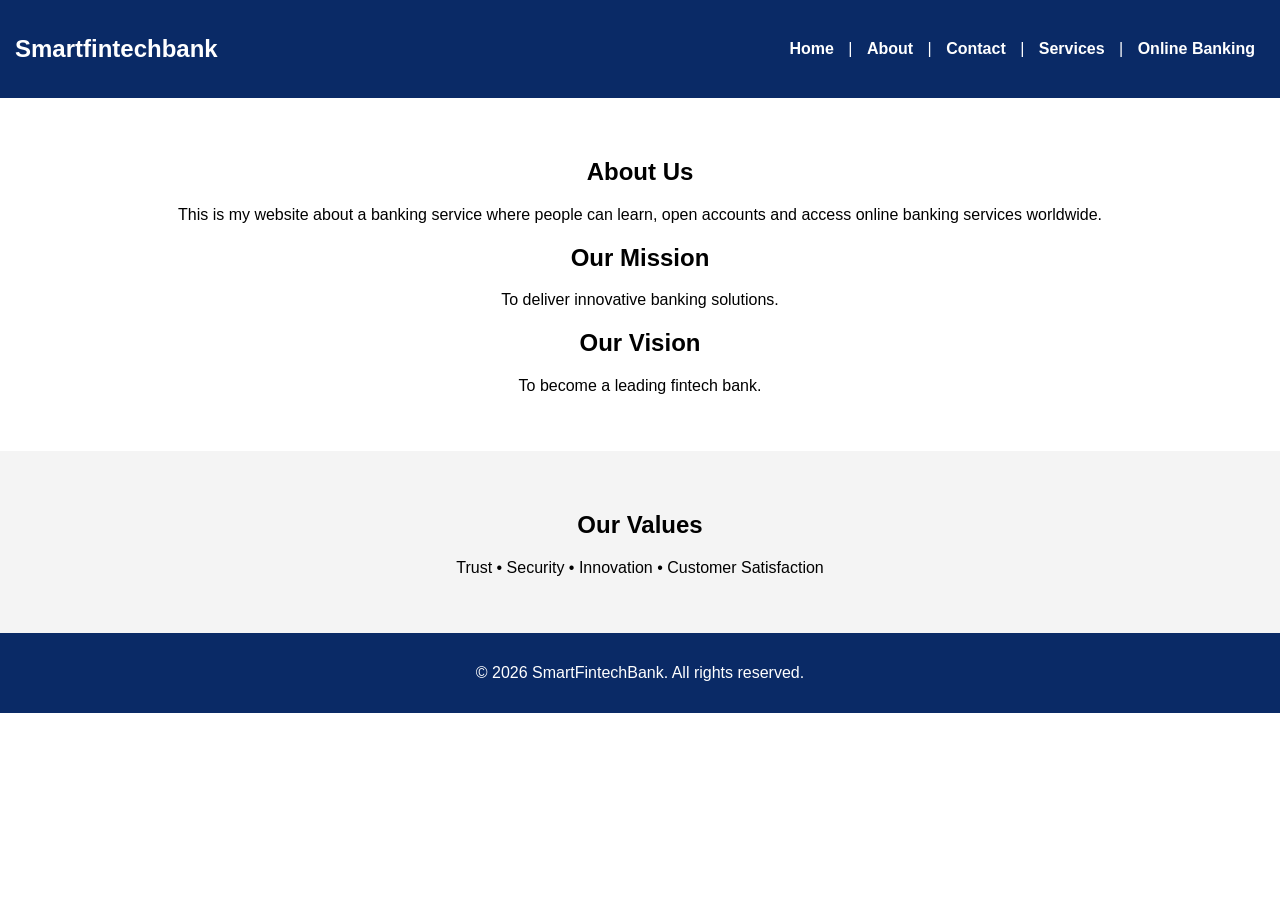
==== about.html @ 58d1ffb2 "Add files via upload" ====
<!DOCTYPE html>
<html lang="en">

<head>
    <meta charset="UTF-8">
    <meta name="viewport" content="width=device-width, initial-scale=1.0">
    <title>About - Smartfintechbank</title>
    <link rel="stylesheet" href="style.css">
</head>

<body>

    <!-- HEADER -->
    <header>
        <nav>
            <h2>Smartfintechbank</h2>
            <div>
                <a href="index.html">Home</a> |
                <a href="about.html">About</a> |
                <a href="contact.html">Contact</a> |
                <a href="services.html">Services</a> |
                <a href="online.html">Online Banking</a>
            </div>
        </nav>
    </header>

    <!-- ABOUT SECTION -->
    <section class="section">
        <h1>About Us</h1>

        <p>
            This is my website about a banking service where people can learn, open accounts and access online banking services worldwide.
        </p>

        <h2>Our Mission</h2>
        <p>
            To deliver innovative banking solutions.
        </p>

        <h2>Our Vision</h2>
        <p>
            To become a leading fintech bank.
        </p>
    </section>

    <!-- VALUES SECTION -->
    <section class="section" style="background:#f4f4f4;">
        <h2>Our Values</h2>
        <p>Trust • Security • Innovation • Customer Satisfaction</p>
    </section>

    <!-- FOOTER -->
    <footer>
        <p>© 2026 SmartFintechBank. All rights reserved.</p>
    </footer>

</body>
</html>
---- style.css ----
body {
    margin: 0;
    font-family: Arial, sans-serif;
}

/* HEADER */
header {
    background: #0a2a66;
    color: white;
    padding: 15px;
}

nav {
    display: flex;
    justify-content: space-between;
    align-items: center;
}

nav a {
    color: white;
    margin: 0 10px;
    text-decoration: none;
    font-weight: bold;
}

/* HERO */
.hero {
    background: url(https://tse2.mm.bing.net/th/id/OIP.ylh54iSeT8Ze6bGVDX1zrgHaCH?rs=1&pid=ImgDetMain&o=7&rm=3) no-repeat center/cover;
    color: white;
    text-align: center;
    padding: 100px 20px;
}

.hero button {
    background: #ff9900;
    color: white;
    padding: 10px 20px;
    border: none;
    cursor: pointer;
}

/* SECTIONS */
.section {
    padding: 40px;
    text-align: center;
}

/* SERVICES */
.services {
    display: flex;
    justify-content: space-around;
    flex-wrap: wrap;
}

.card {
    width: 250px;
    padding: 20px;
    margin: 10px;
    border: 1px solid #ccc;
    border-radius: 10px;
}

/* FOOTER */
footer {
    background: #0a2a66;
    color: white;
    text-align: center;
    padding: 15px;
}
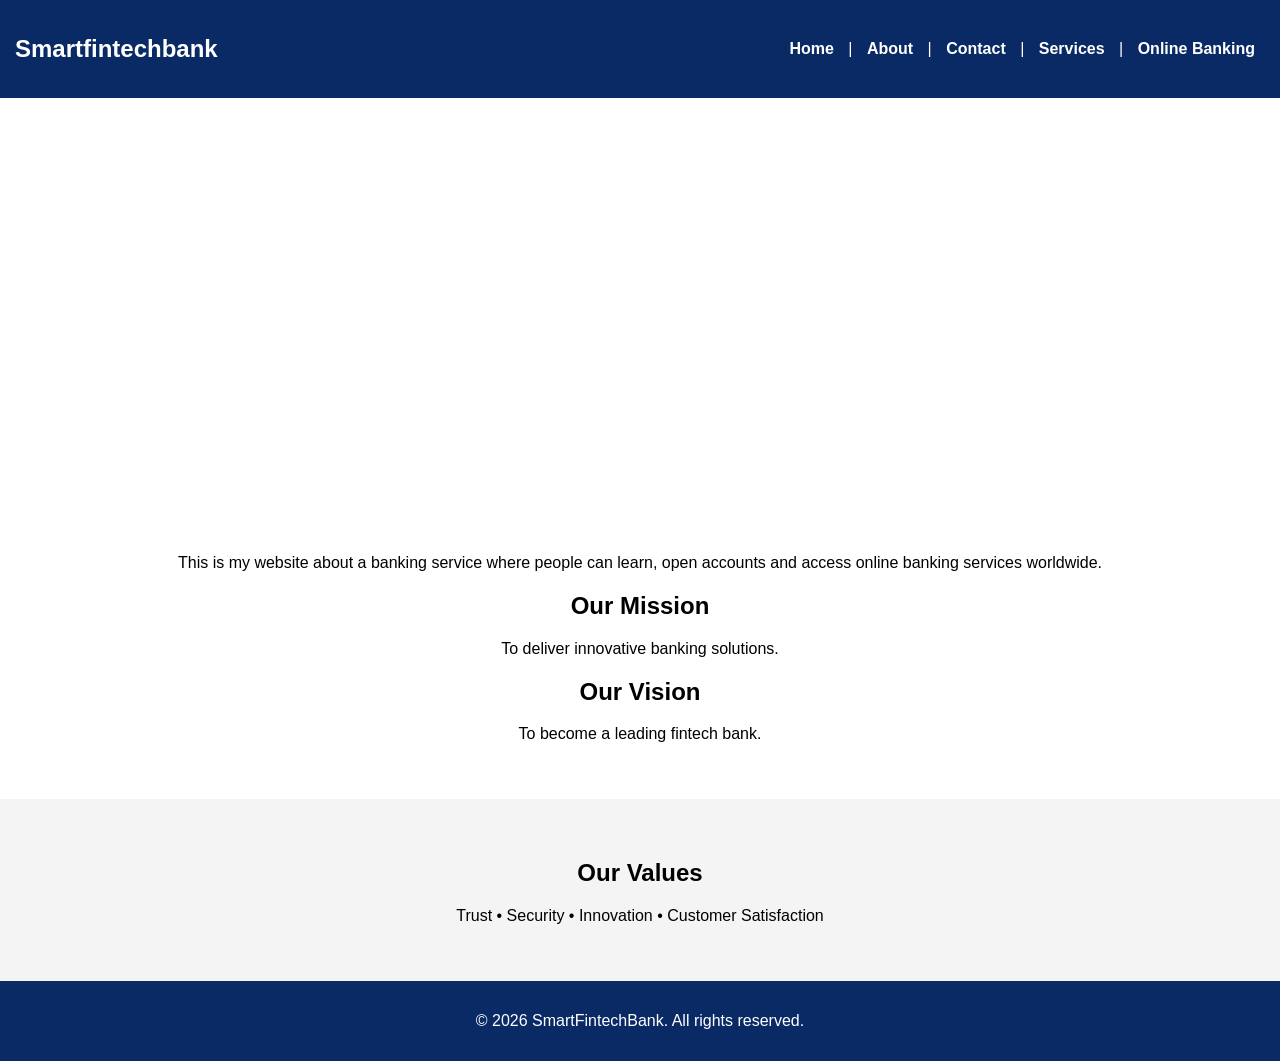
==== commit b29d6eeb: "Add files via upload" ====
--- a/about.html
+++ b/about.html
@@ -24,12 +24,15 @@
         </nav>
     </header>
 
-    <!-- ABOUT SECTION -->
-    <section class="section">
-        <h1>About Us</h1>
+    <!--HERO IMAGE SECTION-->
+    <section class="hero-about">
+        <h1>About Smartfintechbank</h1>
+        </section>
 
-        <p>
-            This is my website about a banking service where people can learn, open accounts and access online banking services worldwide.
+        <!-- ABOUT US SECTION -->
+        <section class="section">
+            <p>
+                This is my website about a banking service where people can learn, open accounts and access online banking services worldwide.
         </p>
 
         <h2>Our Mission</h2>
--- a/style.css
+++ b/style.css
@@ -1,6 +1,6 @@
 body {
     margin: 0;
-    font-family: Arial, sans-serif;
+     font-family: Arial, sans-serif;
 }
 
 /* HEADER */
@@ -25,18 +25,95 @@
 
 /* HERO */
 .hero {
-    background: url(https://tse2.mm.bing.net/th/id/OIP.ylh54iSeT8Ze6bGVDX1zrgHaCH?rs=1&pid=ImgDetMain&o=7&rm=3) no-repeat center/cover;
-    color: white;
+    background: url("images/home.jpg") no-repeat center/cover;
+    height: 500px;
+    color: rgb(10, 4, 4);
     text-align: center;
     padding: 100px 20px;
 }
 
 .hero button {
-    background: #ff9900;
+    background: #0a2a66;
     color: white;
     padding: 10px 20px;
     border: none;
     cursor: pointer;
+       transition: background-color 0.3s, color 0.3s;  
+       align-items: center;
+        
+}
+
+.hero button:hover {
+    background: #ff9900;
+    color: rgb(238, 238, 243);
+}
+
+
+/*ABOUT PAGE IMAGE*/
+    .hero-about {
+    background: url("images/about.jpg") no-repeat center/cover;
+    height: 400px;
+    display: flex;
+    align-items: center;
+    justify-content: center;
+    color: white;
+    font-size: 30px;
+    text-align: center;
+}
+
+/*CONTACT PAGE IMAGE*/
+.hero-contact {
+    background: url("images/contact.jpg") no-repeat center/cover;
+    height: 350px;
+    display: flex;
+    align-items: center;
+    justify-content: center;
+    color: white;
+    font-size: 30px;
+    text-align: center;
+}
+
+/* ONLINE BANKING BACKGROUND */
+.login-bg {
+    background:url("images/login.jpg") no-repeat center/cover;
+    height: 75vh;
+    display: flex;
+    justify-content: center;
+    align-items: center;
+}
+
+/*services page image*/
+.hero-services {
+    background:url("c:\\Users\\theet\\OneDrive - Botswana Accountancy College\\WMDASSINGMENT2026\\images\\service.jpg") no-repeat center/cover;
+    height: 500px;
+    display: flex;
+    align-items: center;
+    justify-content: center;
+    color: rgb(254, 254, 255);
+    font-size: 30px;
+    text-align: high-center;
+}
+
+.card button {
+    background: #0a2a66;
+    color: white;
+    padding: 10px 20px;
+    border: none;
+    cursor: pointer;
+    border-radius: 5px;
+    margin-top: 10px;
+}
+
+.card button:hover {
+    background: #ff9900;
+}
+
+.login-box {
+    background: rgba(120, 123, 150, 0.9);
+    padding: 45px;
+    border-radius: 20px;
+    text-align: center;
+
 }
 
 /* SECTIONS */
@@ -60,10 +137,45 @@
     border-radius: 10px;
 }
 
+/* FORM CONTAINER */
+.section form{
+    dispaly: felx;
+    flex-direction: column;
+    align-items: center;
+}
+
+/*input fileds*/
+.section input {
+    width: 300px;
+    padding: 10px;
+    margin: 8px 0;
+    border: 1px solid #ccc;
+    border-radius: 5px;
+}
+
+/* Button */
+.section button {
+    background: #0a2a66;
+    color: white;
+    padding: 10px 20px;
+    border: none;
+    cursor: pointer;
+    border-radius: 5px;
+}
+
+.section button:hover {
+    background: #ff9900;
+    color: rgb(238, 238, 243);
+}
+
+
+
 /* FOOTER */
 footer {
     background: #0a2a66;
     color: white;
     text-align: center;
     padding: 15px;
-}+} 
+  
+
